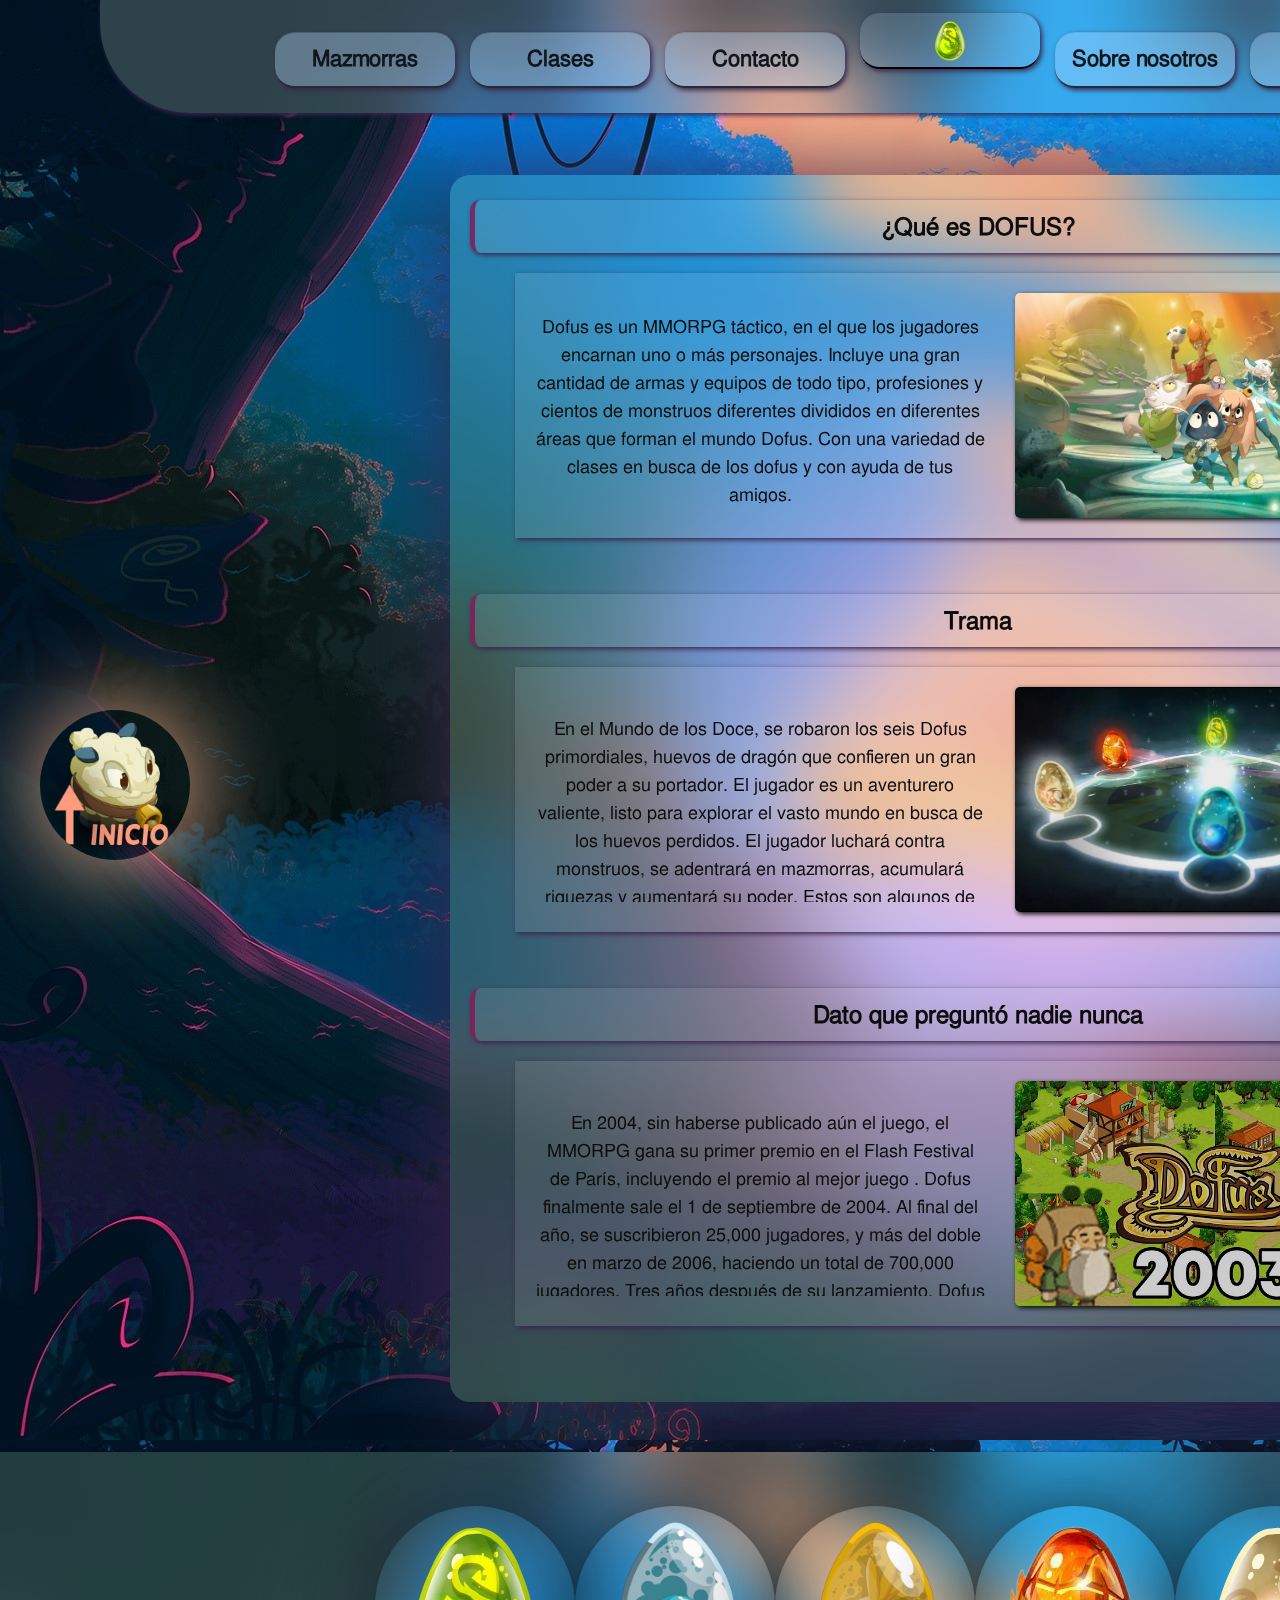
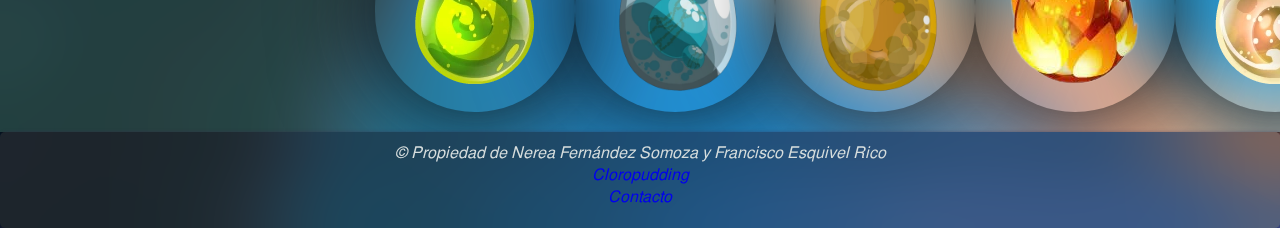
==== html/index.html @ 12eeb6fb "Merge pull request #15 from franciscoesquivelrico/principal" ====
<!DOCTYPE html>
<html lang="en">
<head>
    <meta charset="UTF-8">
    <meta name="viewport" content="width=device-width, initial-scale=1.0">
    <title>Inicio</title>
    <link rel="stylesheet" href="../css/index.css">
    <link rel="icon" type="image/x-icon" href="../img/Dofus_Esmeralda.webp">
    <link rel="stylesheet" href="../css/cssComun.css">
    <link rel="stylesheet" href="../css/animacionDofus.css">
    <script type="text/Javascript" src="../javascript/index.js"></script>
</head>
<body>
    <div id="navDiv">
        <nav>
            <ul id="navUL">
                <li><a class="navButton"  href="./mazmorras.html"><span class="spanNav">Mazmorras</span></a></li>
                <li><a class="navButton"  href="./clases.html">Clases</a></li>
                <li><a class="navButton"  href="./contacto.html">Contacto</a></li>
                <li><a id = "navButtonImagen"  href="./index.html"><img id="navImg" src="../img/Dofuses/Dofus_Esmeralda.webp" alt=""></a></li>
                <li><a class="navButton"  href="./quienessomos.html">Sobre nosotros</a></li>
                <li><a class="navButton"  href="./registro.html">Registrarse</a></li>
                <li><a class="navButton"  href="./inicioSesion.html">Iniciar sesión</a></li>
            </ul>
        </nav>
    </div>
    <div id="mainDiv">
      
        <div id="divQueEsDofus" class="marginDiv">
            <h1 id="h1_QueEsDofus">¿Qué es DOFUS?</h1>
            <div id="textoMasImagen1" class="textoMasImagen">
                <div id="textoDiv1" class="textoDiv">
                    <span id="p1">
                        Dofus es un MMORPG táctico, en el que los jugadores encarnan uno o más personajes. Incluye una gran cantidad de armas y equipos de todo tipo, profesiones y cientos de monstruos diferentes divididos en diferentes áreas que forman el mundo Dofus. Con una variedad de clases en busca de los dofus y con ayuda de tus amigos.
                    </span>
                </div>
                <img id="imagenIndex1" class="imagenIndex" src="../img/imgIndex.jpg" alt="ImagenDofusAlgunosPersonajes">
            </div>
        </div>
        
        <div id="divLore" class="marginDiv">
            <h1 id="h1_Lore">Trama</h1>
            <div id="textoMasImagen2" class="textoMasImagen">
                <div id="textoDiv2" class="textoDiv">
                    <p id="p2">
                        En el Mundo de los Doce, se robaron los seis Dofus primordiales, huevos de dragón que confieren un gran poder a su portador. El jugador es un aventurero valiente, listo para explorar el vasto mundo en busca de los huevos perdidos. El jugador luchará contra monstruos, se adentrará en  mazmorras, acumulará riquezas y aumentará su poder. Estos son algunos de los desafíos que le esperarán en Dofus. 
                    </p>
                </div>
                <img id="imagenIndex2" class="imagenIndex" src="../img/Six_Dofus.webp" alt="ImagenSeisDofusPrimordiales">
            </div>
        </div>

        <div id="divLore" class="marginDiv">
            <h1 id="h1_Lore">Dato que preguntó nadie nunca</h1>
            <div id="textoMasImagen2" class="textoMasImagen">
                <div id="textoDiv2" class="textoDiv">
                    <p id="p2">
                        En 2004, sin haberse publicado aún el juego, el MMORPG gana su primer premio en el Flash Festival de París, incluyendo el premio al mejor juego . Dofus finalmente sale el 1 de septiembre de 2004. Al final del año, se suscribieron 25,000 jugadores, y más del doble en marzo de 2006, haciendo un total de 700,000 jugadores. Tres años después de su lanzamiento, Dofus tiene tres millones de jugadores y un incremento mensual del 20%.
                    </p>
                </div>
                <img id="imagenIndex3" class="imagenIndex" src="../img/Dofus2003" alt="ImagenDofus2003">
            </div>
        </div>
    </div>

    <div id="indexADiv">
        <a id="indexA" href="../html/index.html"><img id="indexAImg" src="../img/Boluto.png" alt=""></a>
    </div>
    

    <div id="containerDofuses">
        <div id="margenDofus" class="dofus bounce"><img src="../img/Dofuses/Dofus_Esmeralda.webp" alt=""></div>
        <div class="dofus bounce"><img class="tamañoDofus" src="../img/Dofuses/480px-Dofus_Turquesa.png" alt=""></div>
        <div class="dofus bounce"><img class="tamañoDofus" src="../img/Dofuses/Dofus_Ocre.png" alt=""></div>
        <div class="dofus bounce"><img class="tamañoDofus" src="../img/Dofuses/Dofus_Purpura.png" alt=""></div>
        <div class="dofus bounce"><img class="tamañoDofus" src="../img/Dofuses/Dofus_Marfil.webp" alt=""></div>
        <div class="dofus bounce"><img class="tamañoDofus" src="../img/Dofuses/Dofus_ebano.webp" alt=""></div>
    </div>

    <footer>
        <address class="adress">
            © Propiedad de Nerea Fernández Somoza y Francisco Esquivel Rico<br>
            <a href="https://site.educa.madrid.org/ies.villablanca.madrid/">Cloropudding</a> <br>
            <a href="mailto:franciscoesquivel032@gmail.com">Contacto</a>
        </address>
    </footer>
</body>
</html>
---- css/index.css ----
.imagenIndex{
    width: 400px;
    float: right;
    position: relative;
    box-shadow: 2px 2px 5px;
    border-radius: 5px 5px 5px;
}

#mainDiv{
    text-align: center;
    padding-bottom: 20px;
    padding-top: 5px;
    margin-bottom: 50px;
}

#textoDiv1{
    margin-top: 20px;
    height: 190px;
}

.textoDiv{
    width: 450px;
    position: absolute;
    margin-left: 20px;
    overflow-y: visible;
    overflow-y: scroll;
    height: 205px;
    margin-top: 10px;
    padding-right: 10px;
}

.textoMasImagen{
    align-content: center;
    display: inline-block;
    width: 900px;
    height: 225px;
    box-shadow: 2px 2px 5px #3b264d;
    background-color: rgba(248, 255, 255, 0.1);
    line-height: 28px;
    font-size: 18px;
    padding-top: 20px;
    padding-bottom: 20px;
    padding-right: 20px;
}

.marginDiv{
    margin-bottom: 50px;
}

h1{
    box-shadow: 2px 2px 5px #3b264d;
    margin: 20px;
    background-color: rgba(248, 255, 255, 0.1);
    font-size:x-large;
    border-left: 5px solid rgba(129, 27, 87, 0.856);
    padding: 10px;
    border-radius: 10px 10px 2px;
}

.imagenIndex:hover{
    transform: scale(1.02);
}

#imagenIndex3{
    filter: brightness(80%);
}
---- css/cssComun.css ----
@font-face {
    font-family: "FreeSans";
    src: url(../fonts/FreeSans.ttf);
 }

body{
    background-image: url(../img/fondoArboles.jpg);
    background-size: auto;
    margin: 0;
    color: #0c0c0c;
    font-family: "FreeSans";
}

ul{
    list-style: none;
    padding: 0px;
    margin-top: 10px;
}

li{
    box-shadow: 2px 2px 5px #3b264d;
    margin: 5px;
    display: inline-block;
    width: 180px;
    height: 54px;
    border-radius: 20px;
    border-bottom: solid 2px black;
    background-color: rgba(185, 221, 255, 0.2);
}

.navButton{
    display: inline-block;
    width: 180px;
    height: 45px;
    border-radius: 20px;
    background-color: rgba(185, 221, 255, 0.2);
    padding-top: 10px;
    margin-top: 0.5px;
}

#navButtonImagen{
    display: inline-block;
    width: 180px;
    height: 51px;
    border-radius: 20px;
    padding-top: 2px;
    margin-top: 0.5px;
}

.navButton:hover{
    transform:translateY(-1px);
    background-color:rgba(22, 89, 94, 0.6);
    color: white;
}

.navButtonImagen:hover{
    transform:translateY(-1px);
    background-color:rgba(22, 89, 94, 0.6);
    color: white;
}

li:hover{
    transform:translateY(-4px);
    background-color:rgba(22, 89, 94, 0.6);
    color: white;
}

#navUL{
    height: 54px;
    display: inline;
}

#navDiv{
    font-size: large;
    background-size: cover;
    top: 0;
    position: fixed;
    z-index: 1;
    backdrop-filter: blur(40px);
    text-align: center;
    box-shadow: 2px 2px 5px #3b264d;
    margin-bottom:50px;
    padding-bottom: 20px;
    padding-top: 8px;
    background-color: rgba(231, 252, 233, 0.2);
    border-radius: 0px 0px 90px 90px;
    width: 1700px;
    margin-left: 100px;
}

#navImg{
    width: 50px;
}

#mainDiv{
    margin-top: 175px;
    width: 1050px;
    margin-left: 450px;
    background-color: rgba(170, 236, 178, 0.2);
    border-radius: 20px;
    box-shadow: 5px 5px 100px #3b264d;
    backdrop-filter: blur(40px);
}

.navButton{
    color: #10161b;
    font-size: larger;
    font-weight: bold;
}

#navImg:hover{
    transform: scale(1.06);
}

a{
    text-decoration: none;
}

footer{
    color: rgb(214, 221, 221);
    backdrop-filter: blur(40px);
    text-align: center;
    box-shadow: 2px 2px 5px #3b264d;
    padding-bottom: 20px;
    border-radius: 5px;
    padding-top: 10px;
    background-color: rgb(56, 56, 56, 0.5);
}

#indexAImg:hover{
    transform: scale(1.05);
}

#indexAImg{
    width: 150px;
    position: fixed;
    left: 40px;
    bottom: 40px;
    z-index: 1;
    border-radius: 200px;
    box-shadow: 2px 2px 100px #ffb48d;

}
---- css/animacionDofus.css ----
#containerDofuses {
    background-image: url(https://media.giphy.com/media/v1.Y2lkPTc5MGI3NjExejZhN3p2eGVhaWdoM2hucXlsc2x1NWhkMWVjbnNtMmNvNDVoYmIxcCZlcD12MV9pbnRlcm5hbF9naWZfYnlfaWQmY3Q9Zw/kHByu1FgLQdjtdQVQA/giphy.gif);
    background-size: cover;
    display: flex;
    height: 260px;
    width: 100%;
    background-color: rgba(170, 236, 178, 0.2);
    box-shadow: 2px 2px 5px;
    backdrop-filter: blur(40px);
    padding-bottom: 20px;
}
.dofus {
    filter: brightness(1);
    border-radius: 200px;
    box-shadow: 1px 1px 100px;
    align-self: flex-end;
    animation-duration: 1.5s;
    animation-iteration-count: infinite;
    transform-origin: bottom;
}
.bounce:hover {
    animation-name: bounce;
    animation-timing-function: ease;
}
@keyframes bounce {
  0%   { transform: translateY(0); }
  50%  { transform: translateY(-50px); }
  100% { transform: translateY(0); }
}

#margenDofus{
    margin-left: 375px;
}

.tamañoDofus{
    width: 200px;
    height: 200px;
}
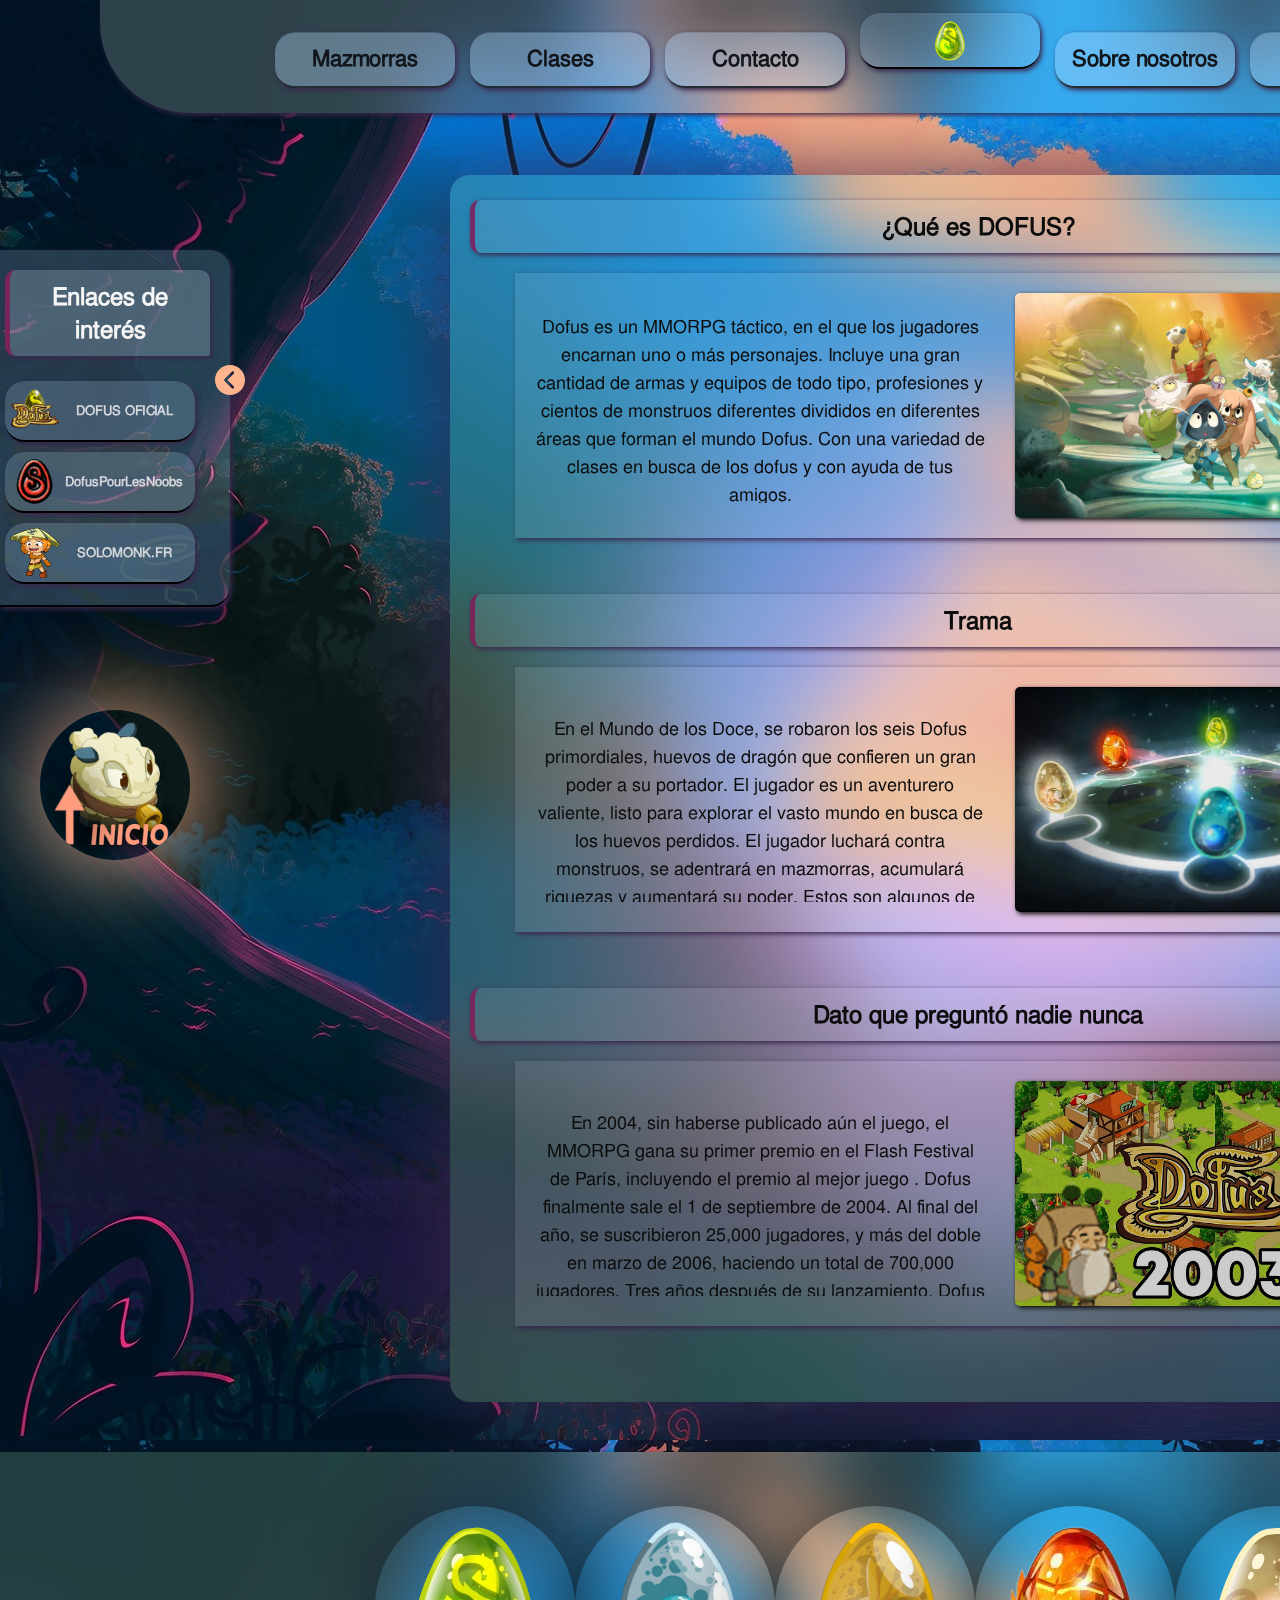
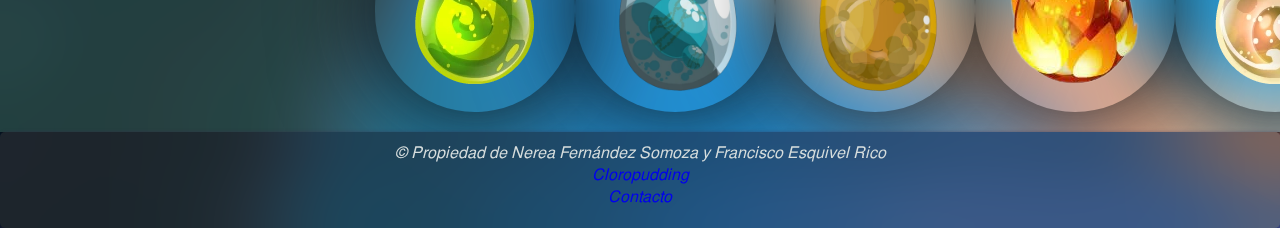
==== commit 91d16813: "ADDED index.html sidebar" ====
--- a/html/index.html
+++ b/html/index.html
@@ -24,6 +24,35 @@
             </ul>
         </nav>
     </div>
+
+    <div id="sidebar">
+        <h1 id="headerSidebar">Enlaces de interés</h1>
+        <ul id="ulSidebar">
+            <a href="">
+                <li class="liSidebar">
+                    <div class="divImgSidebar"><img class="imgSidebar" src="../img/MenuDesplegable/DOFUS.png" alt=""></div>
+                    <div class="divTextSidebar"><span class="spanSidebar">DOFUS OFICIAL</span></div>
+                </li>
+            </a>
+            <a href="">
+                <li class="liSidebar">
+                    <div class="divImgSidebar"><img class="imgSidebar" src="../img/MenuDesplegable/DOFUSPOURLESNOOBS-removebg-preview.png" alt="">
+                    </div>
+                    <div class="divTextSidebar"><span class="spanSidebar">DofusPourLesNoobs</span></div>
+                </li>
+            </a>
+            <a href="">
+                <li class="liSidebar">
+                    <div class="divImgSidebar"><img class="imgSidebar" src="../img/MenuDesplegable/SOLOMONK.FR.png" alt=""></div>
+                    <div class="divTextSidebar"><span class="spanSidebar">SOLOMONK.FR</span></div>
+                </li>
+            </a>
+        </ul>
+        <div id="divLeftArrowSidebar" class="divLeftArrowSidebar">
+            <img class="arrowSidebar" id="leftArrowSidebar" src="../img/MenuDesplegable/left-arrow-svgrepo-com.svg" alt="">
+        </div>
+    </div>
+
     <div id="mainDiv">
       
         <div id="divQueEsDofus" class="marginDiv">
--- a/css/cssComun.css
+++ b/css/cssComun.css
@@ -140,4 +140,112 @@
     border-radius: 200px;
     box-shadow: 2px 2px 100px #ffb48d;
 
+}
+
+.imgSidebar{
+    width: 50px;
+    height: 50px;
+    display: inline-block;
+}
+
+.liSidebar{
+   padding: 5px;
+   padding-bottom: 0;
+}
+
+#headerSidebar{
+    color: whitesmoke;
+    text-align: center;
+    margin-left: 5px;
+    background-color: #c4daec3f;
+}
+
+#sidebar{
+    position: fixed;
+    left: 0px;
+    top: 250px;
+    z-index: 1;
+    border-radius: 0px 20px 20px 0px;
+    border-bottom: solid 2px black;
+    background-color: rgba(185, 221, 255, 0.2);
+    box-shadow: 2px 2px 5px #3b264d;
+    width: 230px;
+    color: #0c0c0c;
+    text-decoration: none;
+}
+
+.divTextSidebar{
+    display: inline-block;
+    width: 120px;
+    height: 45px;
+    text-align: center;
+    vertical-align: top;
+    justify-items: center;
+    margin-top: 13px;
+}
+
+.divImgSidebar{
+    display: inline-block;
+}
+
+.spanSidebar{
+    font-size: small;
+    text-align: center;
+    color: #d4d7da;
+    font-weight: bold;
+}
+
+.arrowSidebar{
+    width: 30px;
+}
+
+#divLeftArrowSidebar{
+    width: 30px;
+    position: absolute;
+    top: 115px;
+    right: -15px;
+}
+
+#leftArrowSidebar:hover, #divRightArrowSidebar:hover{
+    cursor: pointer;
+}
+
+.divRightArrowSidebar{
+    animation-duration: 1.5s;
+    animation-iteration-count: infinite;
+}
+
+@keyframes adelante{
+    0% { transform: translateX(0); }
+    50% { transform: translateX(15px); }
+    100% { transform: translateX(0); }
+}     
+
+.divRightArrowSidebar:hover {   
+    animation-name:adelante;   
+    animation-timing-function: ease;
+    cursor: pointer;   
+    transform:scale(1.1);
+}
+
+.divLeftArrowSidebar{   
+    animation-duration: 1.5s;
+    animation-iteration-count: infinite;
+}
+   
+@keyframes atras{   
+    0% { transform: translateX(0); }
+    50% { transform: translateX(-5px); }
+    100% { transform: translateX(0); }
+}
+
+.divLeftArrowSidebar:hover {   
+    animation-name:atras;
+    animation-timing-function: ease;
+    cursor: pointer;
+    transform:scale(1.1);
+}
+
+.imagenIndex:hover{
+    transform: scale(1.02);
 }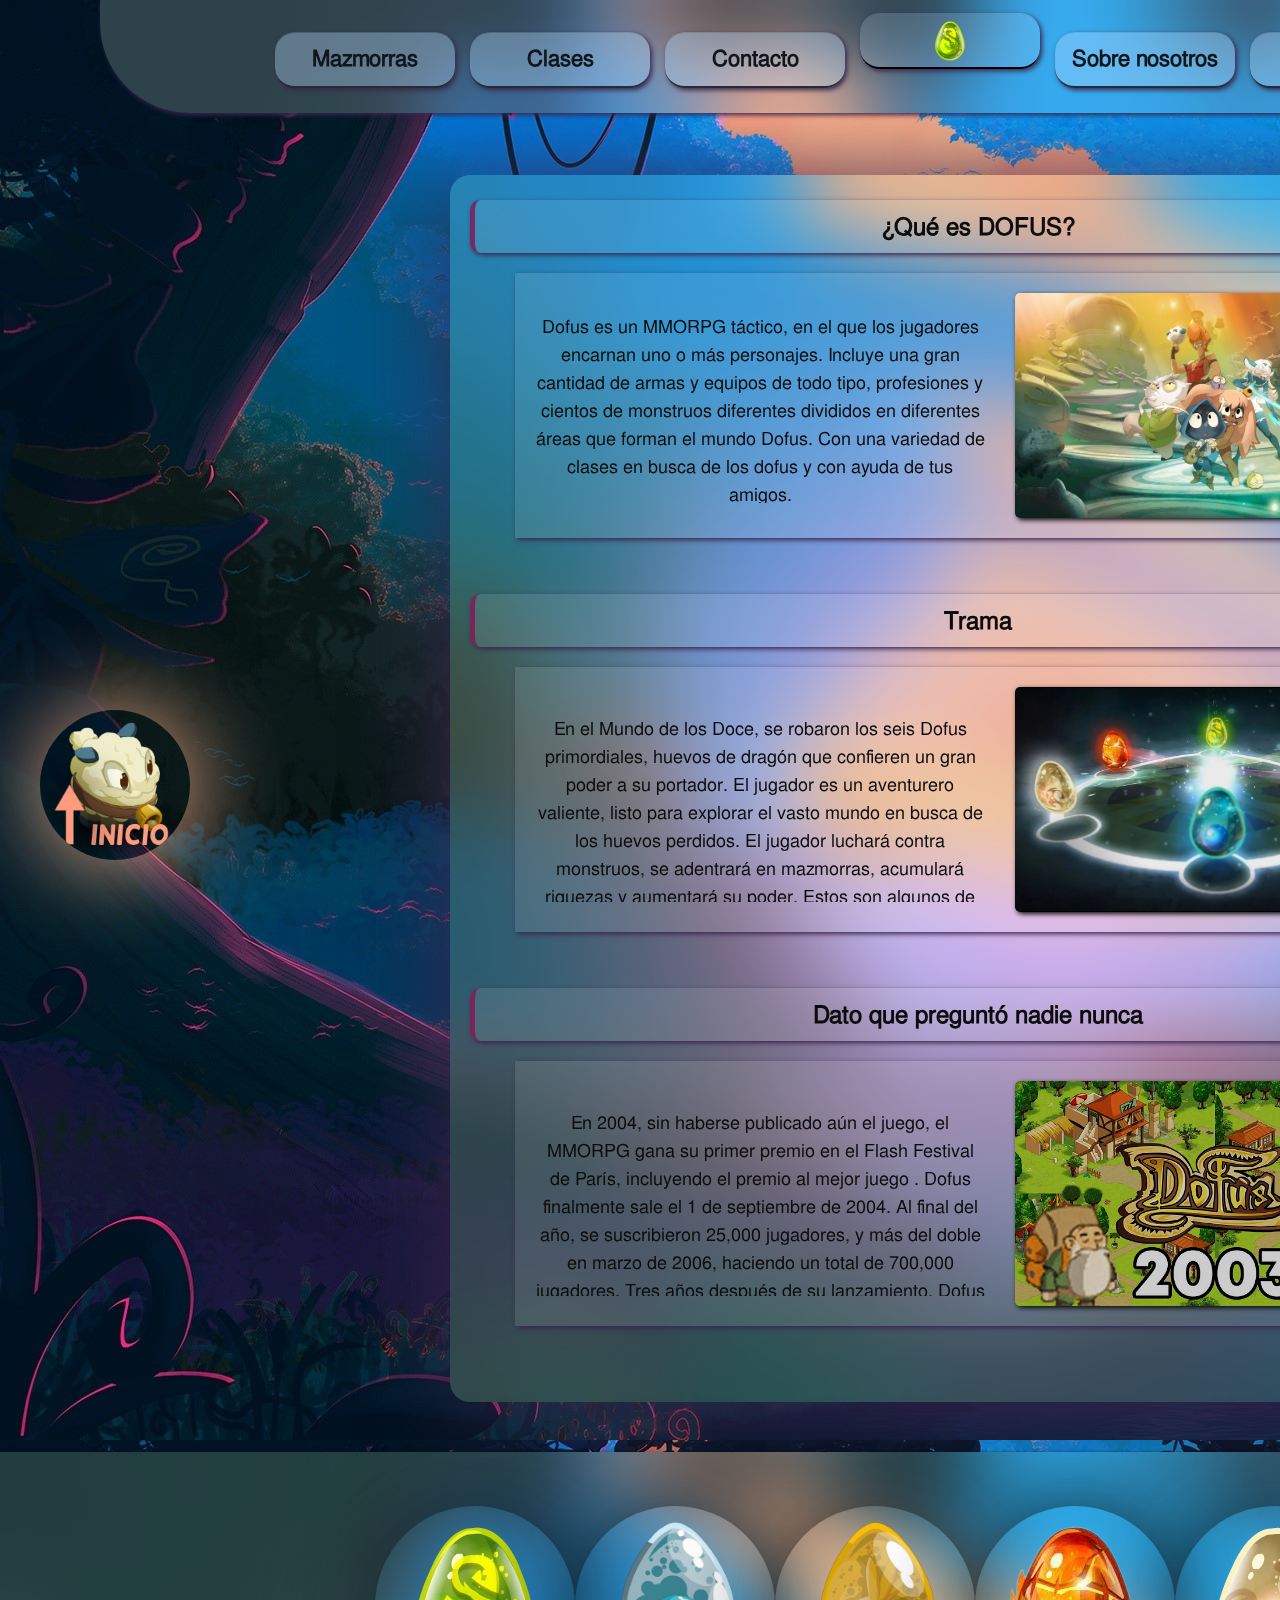
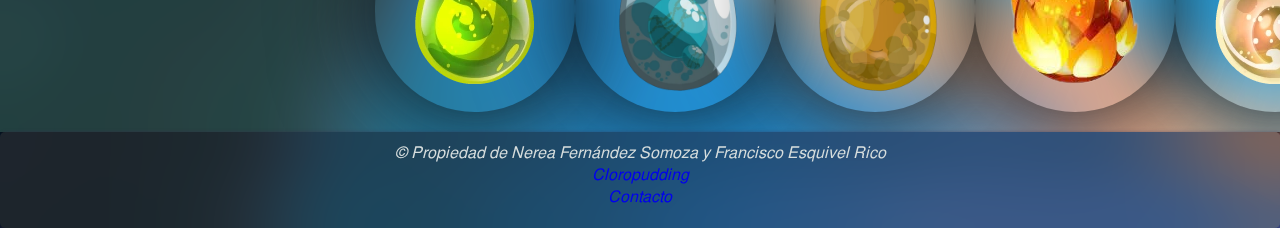
==== commit b0e9d83b: "CHANGEDD HTML_clases_recuperar_index_inicioSesion_mazmorras y CSS_recuperar_mazmorras_comun_indez_cl" ====
--- a/html/index.html
+++ b/html/index.html
@@ -5,7 +5,7 @@
     <meta name="viewport" content="width=device-width, initial-scale=1.0">
     <title>Inicio</title>
     <link rel="stylesheet" href="../css/index.css">
-    <link rel="icon" type="image/x-icon" href="../img/Dofus_Esmeralda.webp">
+    <link rel="icon" type="image/x-icon" href="../img/Dofuses/Dofus_Esmeralda.webp">
     <link rel="stylesheet" href="../css/cssComun.css">
     <link rel="stylesheet" href="../css/animacionDofus.css">
     <script type="text/Javascript" src="../javascript/index.js"></script>
@@ -24,35 +24,6 @@
             </ul>
         </nav>
     </div>
-
-    <div id="sidebar">
-        <h1 id="headerSidebar">Enlaces de interés</h1>
-        <ul id="ulSidebar">
-            <a href="">
-                <li class="liSidebar">
-                    <div class="divImgSidebar"><img class="imgSidebar" src="../img/MenuDesplegable/DOFUS.png" alt=""></div>
-                    <div class="divTextSidebar"><span class="spanSidebar">DOFUS OFICIAL</span></div>
-                </li>
-            </a>
-            <a href="">
-                <li class="liSidebar">
-                    <div class="divImgSidebar"><img class="imgSidebar" src="../img/MenuDesplegable/DOFUSPOURLESNOOBS-removebg-preview.png" alt="">
-                    </div>
-                    <div class="divTextSidebar"><span class="spanSidebar">DofusPourLesNoobs</span></div>
-                </li>
-            </a>
-            <a href="">
-                <li class="liSidebar">
-                    <div class="divImgSidebar"><img class="imgSidebar" src="../img/MenuDesplegable/SOLOMONK.FR.png" alt=""></div>
-                    <div class="divTextSidebar"><span class="spanSidebar">SOLOMONK.FR</span></div>
-                </li>
-            </a>
-        </ul>
-        <div id="divLeftArrowSidebar" class="divLeftArrowSidebar">
-            <img class="arrowSidebar" id="leftArrowSidebar" src="../img/MenuDesplegable/left-arrow-svgrepo-com.svg" alt="">
-        </div>
-    </div>
-
     <div id="mainDiv">
       
         <div id="divQueEsDofus" class="marginDiv">
--- a/css/index.css
+++ b/css/index.css
@@ -64,3 +64,19 @@
 #imagenIndex3{
     filter: brightness(80%);
 }
+
+
+.textoDiv::-webkit-scrollbar {
+    width: 12px;              
+}
+
+.textoDiv::-webkit-scrollbar-track {
+    background:rgba(129, 27, 87, 0.856);      
+    border-radius: 20px;    
+}
+  
+.textoDiv::-webkit-scrollbar-thumb {
+    background-color:#ffba90;  
+    border-radius: 20px;     
+    border: solid 1px black;
+}--- a/css/cssComun.css
+++ b/css/cssComun.css
@@ -142,110 +142,17 @@
 
 }
 
-.imgSidebar{
-    width: 50px;
-    height: 50px;
-    display: inline-block;
+body::-webkit-scrollbar {
+    width: 12px;              
 }
 
-.liSidebar{
-   padding: 5px;
-   padding-bottom: 0;
+body::-webkit-scrollbar-track {
+    background:rgba(129, 27, 87, 0.856);      
+
 }
-
-#headerSidebar{
-    color: whitesmoke;
-    text-align: center;
-    margin-left: 5px;
-    background-color: #c4daec3f;
-}
-
-#sidebar{
-    position: fixed;
-    left: 0px;
-    top: 250px;
-    z-index: 1;
-    border-radius: 0px 20px 20px 0px;
-    border-bottom: solid 2px black;
-    background-color: rgba(185, 221, 255, 0.2);
-    box-shadow: 2px 2px 5px #3b264d;
-    width: 230px;
-    color: #0c0c0c;
-    text-decoration: none;
-}
-
-.divTextSidebar{
-    display: inline-block;
-    width: 120px;
-    height: 45px;
-    text-align: center;
-    vertical-align: top;
-    justify-items: center;
-    margin-top: 13px;
-}
-
-.divImgSidebar{
-    display: inline-block;
-}
-
-.spanSidebar{
-    font-size: small;
-    text-align: center;
-    color: #d4d7da;
-    font-weight: bold;
-}
-
-.arrowSidebar{
-    width: 30px;
-}
-
-#divLeftArrowSidebar{
-    width: 30px;
-    position: absolute;
-    top: 115px;
-    right: -15px;
-}
-
-#leftArrowSidebar:hover, #divRightArrowSidebar:hover{
-    cursor: pointer;
-}
-
-.divRightArrowSidebar{
-    animation-duration: 1.5s;
-    animation-iteration-count: infinite;
-}
-
-@keyframes adelante{
-    0% { transform: translateX(0); }
-    50% { transform: translateX(15px); }
-    100% { transform: translateX(0); }
-}     
-
-.divRightArrowSidebar:hover {   
-    animation-name:adelante;   
-    animation-timing-function: ease;
-    cursor: pointer;   
-    transform:scale(1.1);
-}
-
-.divLeftArrowSidebar{   
-    animation-duration: 1.5s;
-    animation-iteration-count: infinite;
-}
-   
-@keyframes atras{   
-    0% { transform: translateX(0); }
-    50% { transform: translateX(-5px); }
-    100% { transform: translateX(0); }
-}
-
-.divLeftArrowSidebar:hover {   
-    animation-name:atras;
-    animation-timing-function: ease;
-    cursor: pointer;
-    transform:scale(1.1);
-}
-
-.imagenIndex:hover{
-    transform: scale(1.02);
+  
+body::-webkit-scrollbar-thumb {
+    background-color:#ffba90;    
+     
+    border: solid 1px black;
 }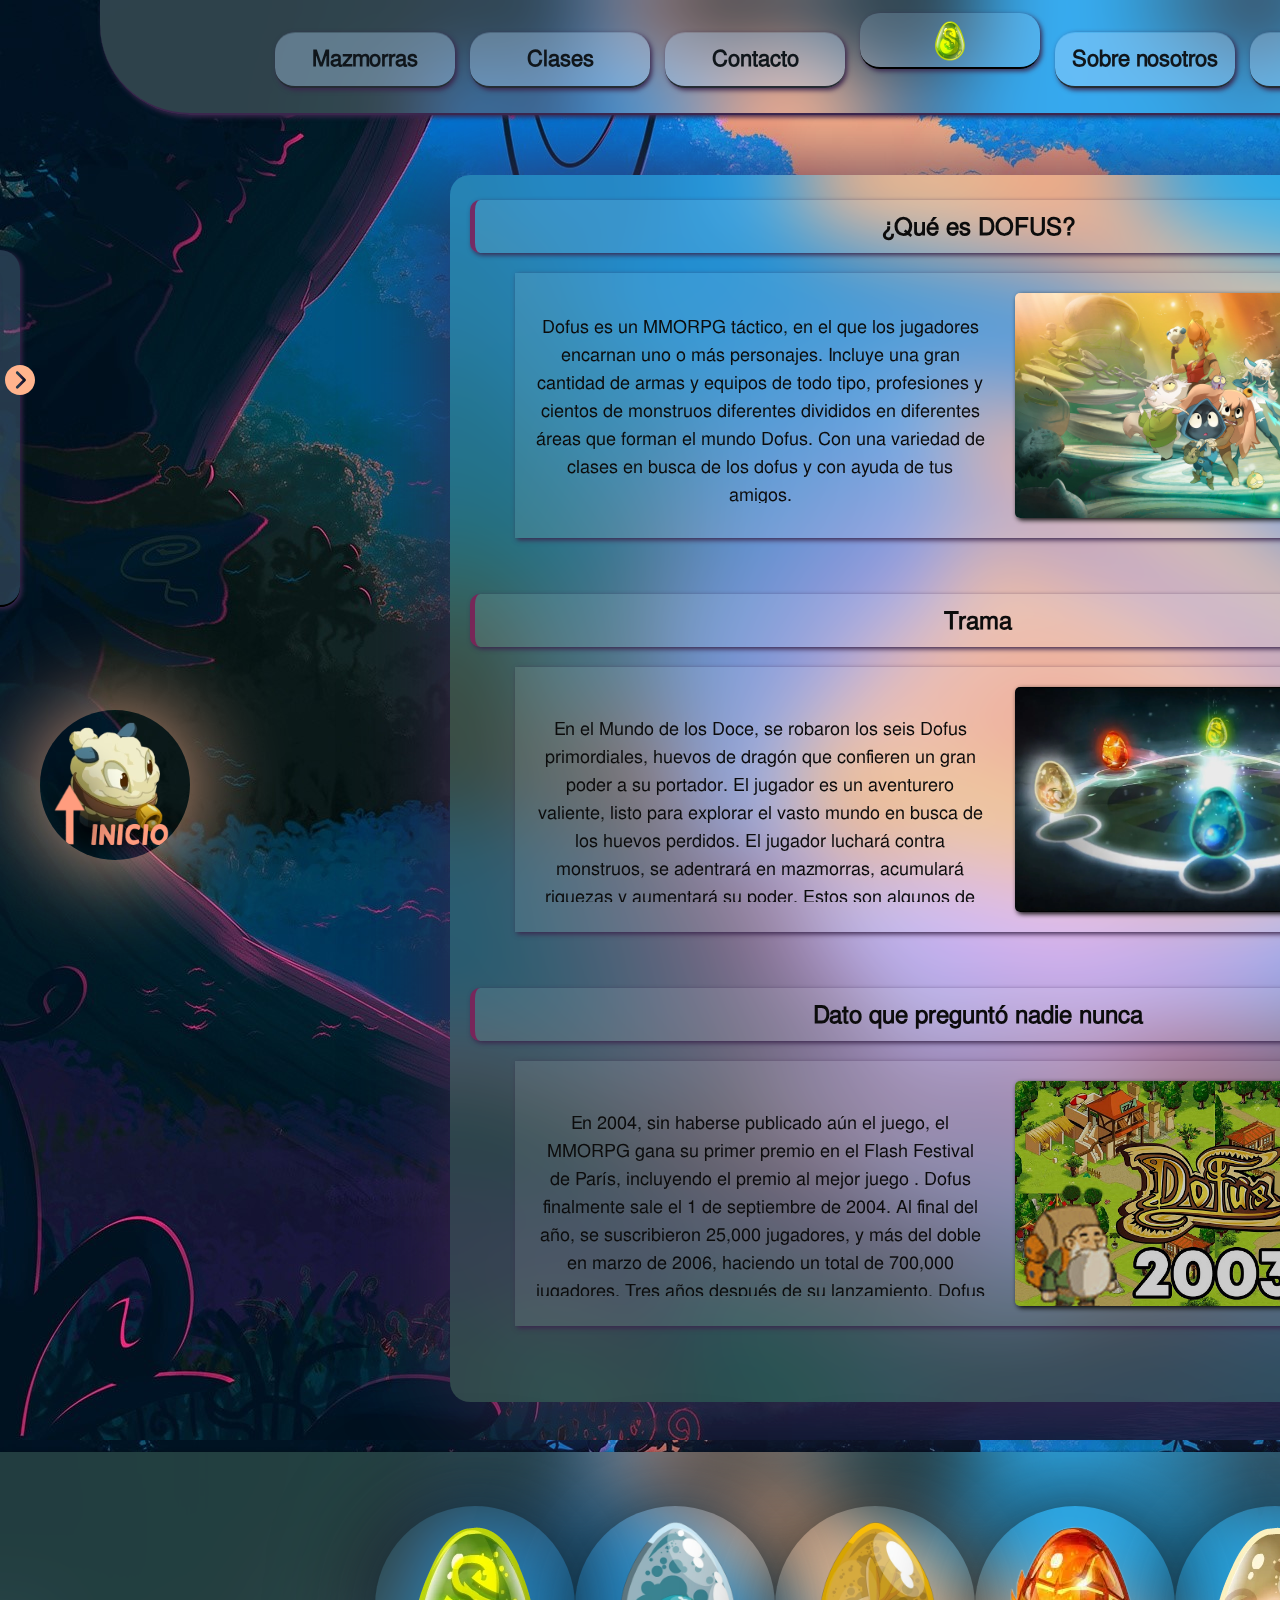
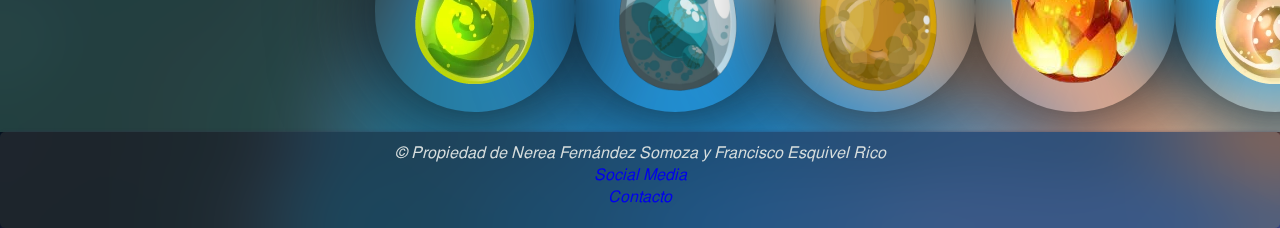
==== commit 644184dd: "ADDED contacto footer CHANGED_html_todos los footer con los links" ====
--- a/html/index.html
+++ b/html/index.html
@@ -5,7 +5,7 @@
     <meta name="viewport" content="width=device-width, initial-scale=1.0">
     <title>Inicio</title>
     <link rel="stylesheet" href="../css/index.css">
-    <link rel="icon" type="image/x-icon" href="../img/Dofuses/Dofus_Esmeralda.webp">
+    <link rel="icon" type="image/x-icon" href="../img/Dofus_Esmeralda.webp">
     <link rel="stylesheet" href="../css/cssComun.css">
     <link rel="stylesheet" href="../css/animacionDofus.css">
     <script type="text/Javascript" src="../javascript/index.js"></script>
@@ -24,6 +24,35 @@
             </ul>
         </nav>
     </div>
+
+    <div id="sidebar">
+        <h1 id="headerSidebar">Enlaces de interés</h1>
+        <ul id="ulSidebar">
+            <a class="aSidebar" href="https://www.google.com/url?sa=t&rct=j&q=&esrc=s&source=web&cd=&cad=rja&uact=8&ved=2ahUKEwjd49S-iquEAxX6g_0HHTFOBg4QFnoECAcQAQ&url=https%3A%2F%2Fwww.dofus.com%2Fes&usg=AOvVaw2b2_1wGguQKe4N0CH1Ayka&opi=89978449">
+                <li class="liSidebar">
+                    <div class="divImgSidebar"><img class="imgSidebar" src="../img/MenuDesplegable/DOFUS.png" alt=""></div>
+                    <div class="divTextSidebar"><span class="spanSidebar">DOFUS OFICIAL</span></div>
+                </li>
+            </a>
+            <a class="aSidebar" href="https://www.google.com/url?sa=t&rct=j&q=&esrc=s&source=web&cd=&cad=rja&uact=8&ved=2ahUKEwikoJLLiquEAxVO_bsIHZyqBI8QFnoECAYQAQ&url=https%3A%2F%2Fwww.dofuspourlesnoobs.com%2F&usg=AOvVaw2dJ81HYab4arX3ZNHcb44R&opi=89978449">
+                <li class="liSidebar">
+                    <div class="divImgSidebar"><img class="imgSidebar" src="../img/MenuDesplegable/DOFUSPOURLESNOOBS-removebg-preview.png" alt="">
+                    </div>
+                    <div class="divTextSidebar"><span class="spanSidebar">DofusPourLesNoobs</span></div>
+                </li>
+            </a>
+            <a class="aSidebar" href="https://www.google.com/url?sa=t&rct=j&q=&esrc=s&source=web&cd=&cad=rja&uact=8&ved=2ahUKEwi8o6DQiquEAxVQh_0HHaTwDuwQFnoECAcQAQ&url=https%3A%2F%2Fsolomonk.fr%2F&usg=AOvVaw071FfFk5n0tCf9mcoeMQar&opi=89978449">
+                <li class="liSidebar">
+                    <div class="divImgSidebar"><img class="imgSidebar" src="../img/MenuDesplegable/SOLOMONK.FR.png" alt=""></div>
+                    <div class="divTextSidebar"><span class="spanSidebar">SOLOMONK.FR</span></div>
+                </li>
+            </a>
+        </ul>
+        <div id="divLeftArrowSidebar" class="divLeftArrowSidebar" onclick="sidebar()" >
+            <img class="arrowSidebar" id="leftArrowSidebar" src="../img/MenuDesplegable/left-arrow-svgrepo-com.svg" alt="">
+        </div>
+    </div>
+
     <div id="mainDiv">
       
         <div id="divQueEsDofus" class="marginDiv">
@@ -80,8 +109,8 @@
     <footer>
         <address class="adress">
             © Propiedad de Nerea Fernández Somoza y Francisco Esquivel Rico<br>
-            <a href="https://site.educa.madrid.org/ies.villablanca.madrid/">Cloropudding</a> <br>
-            <a href="mailto:franciscoesquivel032@gmail.com">Contacto</a>
+            <a href="../html/socialMedia.html">Social Media</a> <br>
+            <a href="../html/contactoFalso.html">Contacto</a>
         </address>
     </footer>
 </body>
--- a/css/index.css
+++ b/css/index.css
@@ -65,18 +65,3 @@
     filter: brightness(80%);
 }
 
-
-.textoDiv::-webkit-scrollbar {
-    width: 12px;              
-}
-
-.textoDiv::-webkit-scrollbar-track {
-    background:rgba(129, 27, 87, 0.856);      
-    border-radius: 20px;    
-}
-  
-.textoDiv::-webkit-scrollbar-thumb {
-    background-color:#ffba90;  
-    border-radius: 20px;     
-    border: solid 1px black;
-}--- a/css/cssComun.css
+++ b/css/cssComun.css
@@ -49,20 +49,20 @@
 
 .navButton:hover{
     transform:translateY(-1px);
-    background-color:rgba(22, 89, 94, 0.6);
-    color: white;
+    background-color:rgba#ffb48d;
+    color: #3b264d;
 }
 
 .navButtonImagen:hover{
     transform:translateY(-1px);
-    background-color:rgba(22, 89, 94, 0.6);
-    color: white;
+    background-color:#ffb48d;
+    color: #3b264d;
 }
 
 li:hover{
     transform:translateY(-4px);
-    background-color:rgba(22, 89, 94, 0.6);
-    color: white;
+    background-color:#ffb48d;
+    color: #3b264d;
 }
 
 #navUL{
@@ -86,6 +86,7 @@
     border-radius: 0px 0px 90px 90px;
     width: 1700px;
     margin-left: 100px;
+    border-bottom: #3b264d 2px solid;
 }
 
 #navImg{
@@ -126,6 +127,8 @@
     padding-top: 10px;
     background-color: rgb(56, 56, 56, 0.5);
 }
+
+
 
 #indexAImg:hover{
     transform: scale(1.05);
@@ -142,17 +145,132 @@
 
 }
 
-body::-webkit-scrollbar {
-    width: 12px;              
-}
-
-body::-webkit-scrollbar-track {
-    background:rgba(129, 27, 87, 0.856);      
-
-}
-  
-body::-webkit-scrollbar-thumb {
-    background-color:#ffba90;    
-     
-    border: solid 1px black;
+.imgSidebar{
+    width: 50px;
+    height: 50px;
+    display: inline-block;
+}
+
+
+
+.liSidebar{
+   padding: 5px;
+   padding-bottom: 0;
+}
+
+#headerSidebar{
+    color: whitesmoke;
+    text-align: center;
+    margin-left: 5px;
+    background-color: #c4daec3f;
+}
+
+#sidebar{
+    transition: transform 0.5s ease-in;
+    position: fixed;
+    left: -210px;
+    top: 250px;
+    z-index: 1;
+    border-radius: 0px 20px 20px 0px;
+    border-bottom: solid 2px black;
+    background-color: rgba(185, 221, 255, 0.2);
+    box-shadow: 2px 2px 5px #3b264d;
+    width: 230px;
+    color: #0c0c0c;
+    text-decoration: none;
+}
+
+.divTextSidebar{
+    display: inline-block;
+    width: 120px;
+    height: 45px;
+    text-align: center;
+    vertical-align: top;
+    justify-items: center;
+    margin-top: 13px;
+}
+
+.divImgSidebar{
+    display: inline-block;
+}
+
+.spanSidebar:hover, #headerSidebar:hover{
+    transform:translateY(-1px);
+    background-color:#ffb48d;
+    color: #3b264d;
+}
+
+.spanSidebar{
+    font-size: small;
+    text-align: center;
+    color: #ffffff;
+    font-weight: bold;
+}
+
+.arrowSidebar{
+    transform: rotate(180deg);
+    width: 30px;
+}
+
+#divLeftArrowSidebar{
+    width: 30px;
+    position: absolute;
+    top: 115px;
+    right: -15px;
+}
+
+#leftArrowSidebar:hover, #divRightArrowSidebar:hover{
+    cursor: pointer;
+}
+
+.divRightArrowSidebar{
+    animation-duration: 1.5s;
+    animation-iteration-count: infinite;
+}
+
+
+
+@keyframes adelante{
+    0% { transform: translateX(0); }
+    50% { transform: translateX(15px); }
+    100% { transform: translateX(0); }
+}     
+
+.divRightArrowSidebar:hover {   
+    animation-name:adelante;   
+    animation-timing-function: ease;
+    cursor: pointer;   
+    transform:scale(1.1);
+}
+
+.divLeftArrowSidebar{   
+    animation-duration: 1.5s;
+    animation-iteration-count: infinite;
+}
+   
+@keyframes atras{   
+    0% { transform: translateX(0); }
+    50% { transform: translateX(-5px); }
+    100% { transform: translateX(0); }
+}
+
+.divLeftArrowSidebar:hover {   
+    animation-name:atras;
+    animation-timing-function: ease;
+    cursor: pointer;
+    transform:scale(1.1);
+}
+
+.imagenIndex:hover{
+    transform: scale(1.02);
+}
+
+#headerSidebar{
+    box-shadow: 2px 2px 5px #3b264d;
+    margin-right: 25px;
+    background-color: rgba(248, 255, 255, 0.1);
+    font-size:x-large;
+    border-left: 5px solid rgba(129, 27, 87, 0.856);
+    padding: 10px;
+    border-radius: 10px 10px 2px;
 }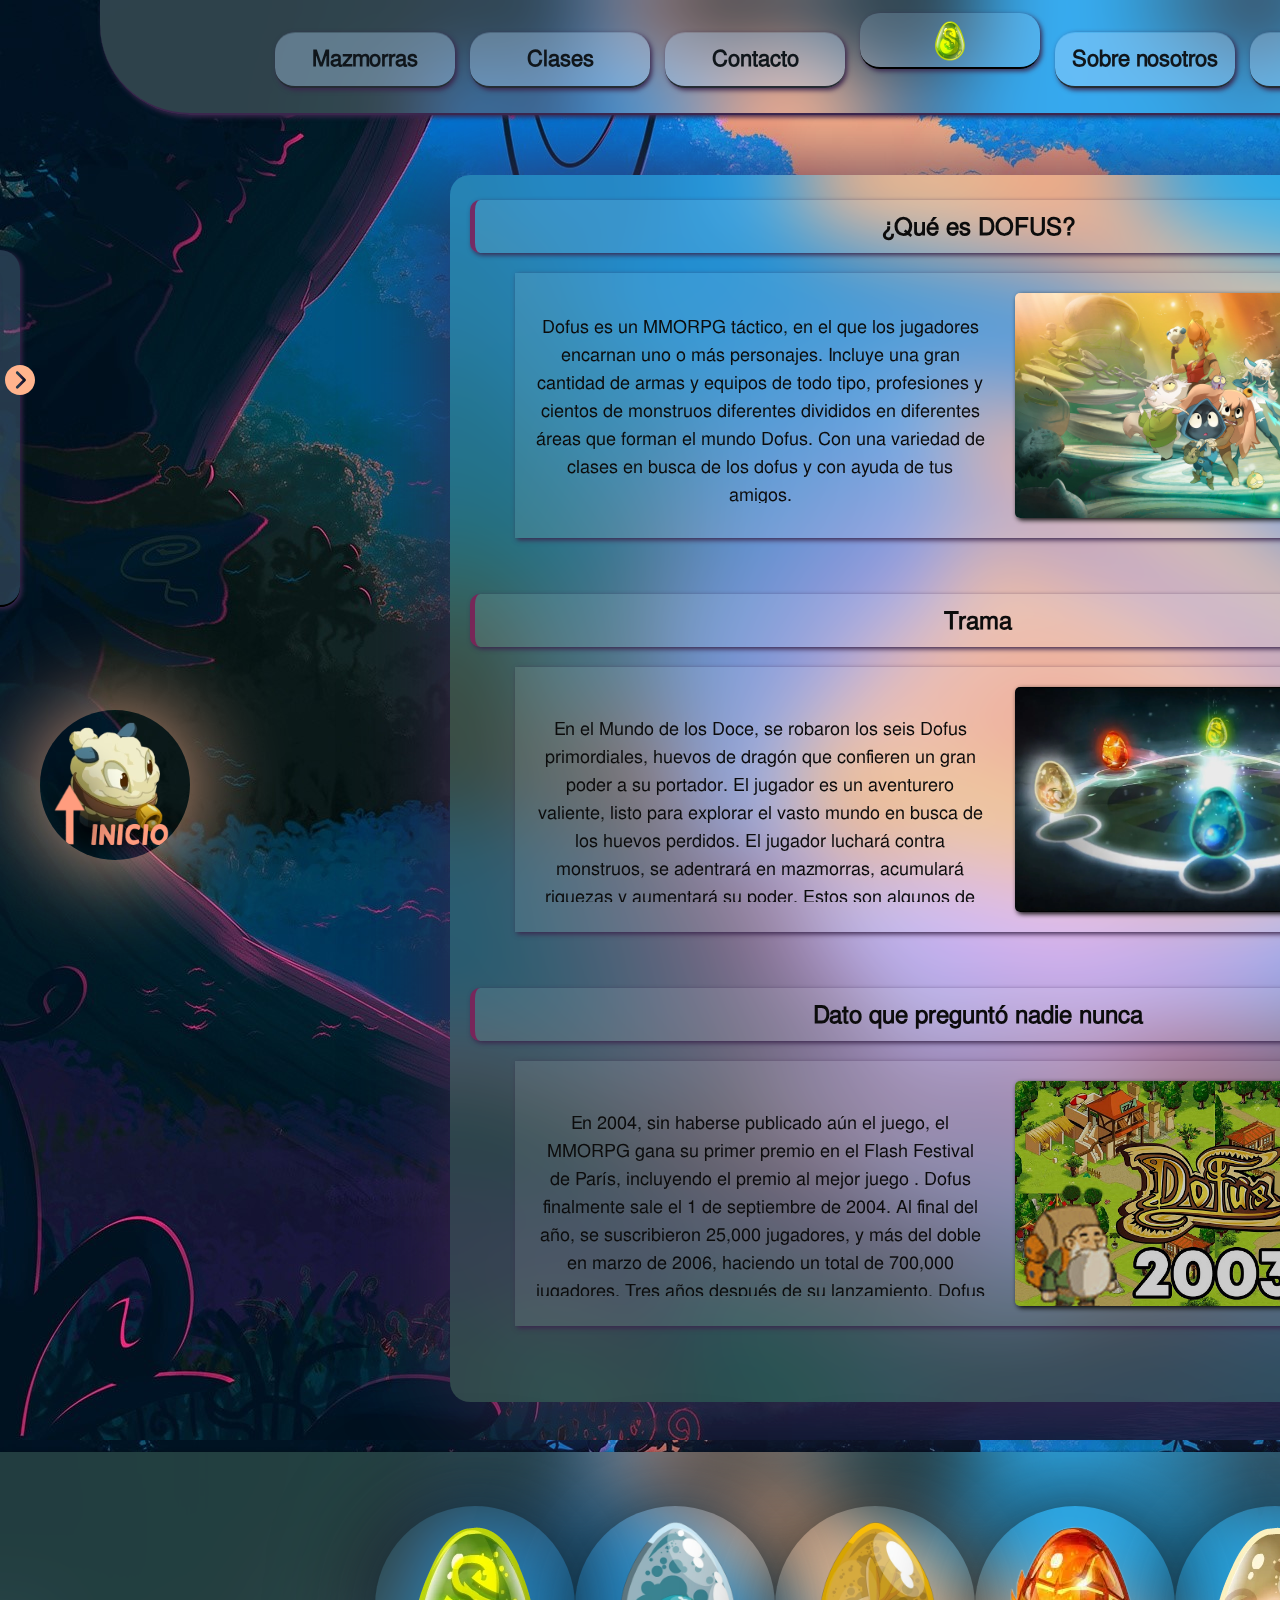
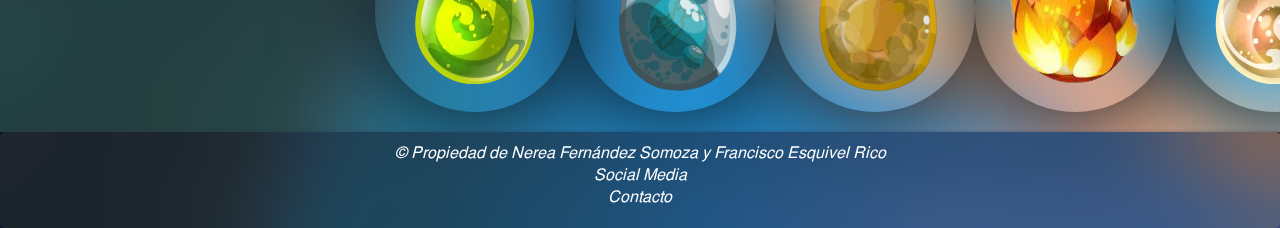
==== commit e934b94e: "CHANGED CSS_comun_letras blancas footer" ====
--- a/html/index.html
+++ b/html/index.html
@@ -109,8 +109,8 @@
     <footer>
         <address class="adress">
             © Propiedad de Nerea Fernández Somoza y Francisco Esquivel Rico<br>
-            <a href="../html/socialMedia.html">Social Media</a> <br>
-            <a href="../html/contactoFalso.html">Contacto</a>
+            <a class="aFooter" href="../html/socialMedia.html">Social Media</a> <br>
+            <a class="aFooter" href="../html/contactoFalso.html">Contacto</a>
         </address>
     </footer>
 </body>
--- a/css/cssComun.css
+++ b/css/cssComun.css
@@ -118,7 +118,7 @@
 }
 
 footer{
-    color: rgb(214, 221, 221);
+    color: rgb(255, 255, 255);
     backdrop-filter: blur(40px);
     text-align: center;
     box-shadow: 2px 2px 5px #3b264d;
@@ -128,7 +128,9 @@
     background-color: rgb(56, 56, 56, 0.5);
 }
 
-
+.aFooter{
+    color: white;
+}
 
 #indexAImg:hover{
     transform: scale(1.05);
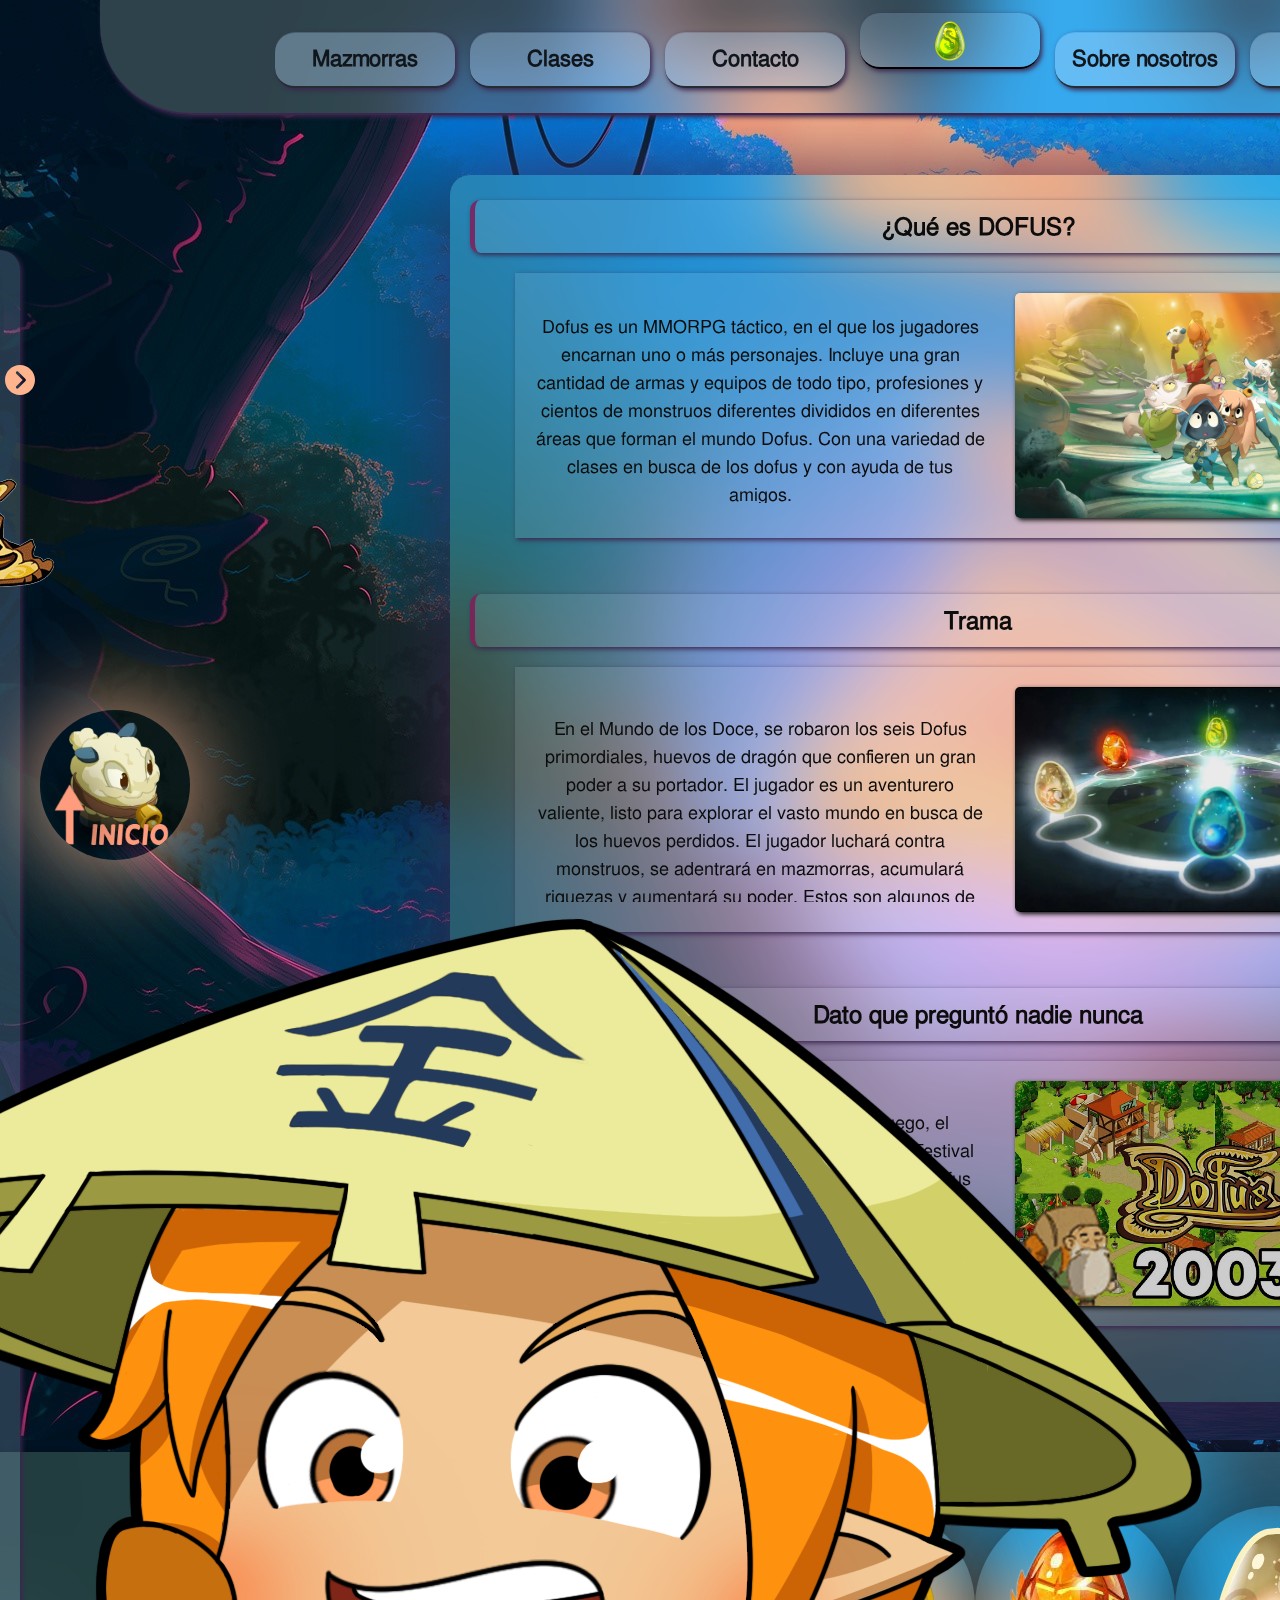
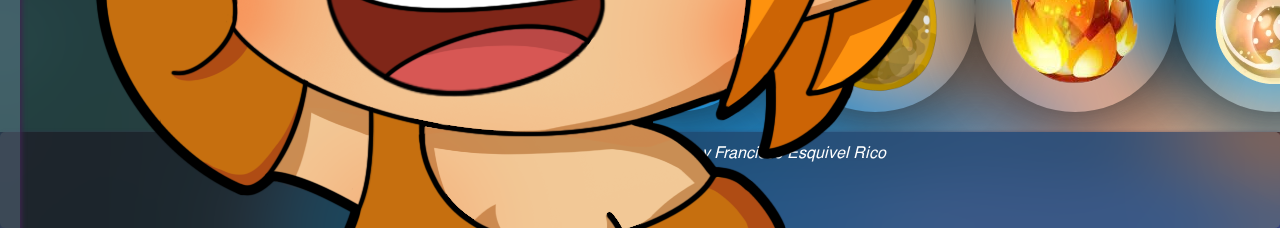
==== commit 6970623c: "commit proque me lo dice git" ====
--- a/html/index.html
+++ b/html/index.html
@@ -5,7 +5,7 @@
     <meta name="viewport" content="width=device-width, initial-scale=1.0">
     <title>Inicio</title>
     <link rel="stylesheet" href="../css/index.css">
-    <link rel="icon" type="image/x-icon" href="../img/Dofus_Esmeralda.webp">
+    <link rel="icon" type="image/x-icon" href="../img/Dofuses/Dofus_Esmeralda.webp">
     <link rel="stylesheet" href="../css/cssComun.css">
     <link rel="stylesheet" href="../css/animacionDofus.css">
     <script type="text/Javascript" src="../javascript/index.js"></script>
--- a/css/index.css
+++ b/css/index.css
@@ -65,3 +65,21 @@
     filter: brightness(80%);
 }
 
+<<<<<<< HEAD
+=======
+
+.textoDiv::-webkit-scrollbar {
+    width: 12px;              
+}
+
+.textoDiv::-webkit-scrollbar-track {
+    background:rgba(129, 27, 87, 0.856);      
+    border-radius: 20px;    
+}
+  
+.textoDiv::-webkit-scrollbar-thumb {
+    background-color:#ffba90;  
+    border-radius: 20px;     
+    border: solid 1px black;
+}
+>>>>>>> principal
--- a/css/cssComun.css
+++ b/css/cssComun.css
@@ -147,6 +147,7 @@
 
 }
 
+<<<<<<< HEAD
 .imgSidebar{
     width: 50px;
     height: 50px;
@@ -275,4 +276,19 @@
     border-left: 5px solid rgba(129, 27, 87, 0.856);
     padding: 10px;
     border-radius: 10px 10px 2px;
+=======
+body::-webkit-scrollbar {
+    width: 12px;              
+}
+
+body::-webkit-scrollbar-track {
+    background:rgba(129, 27, 87, 0.856);      
+
+}
+  
+body::-webkit-scrollbar-thumb {
+    background-color:#ffba90;    
+     
+    border: solid 1px black;
+>>>>>>> principal
 }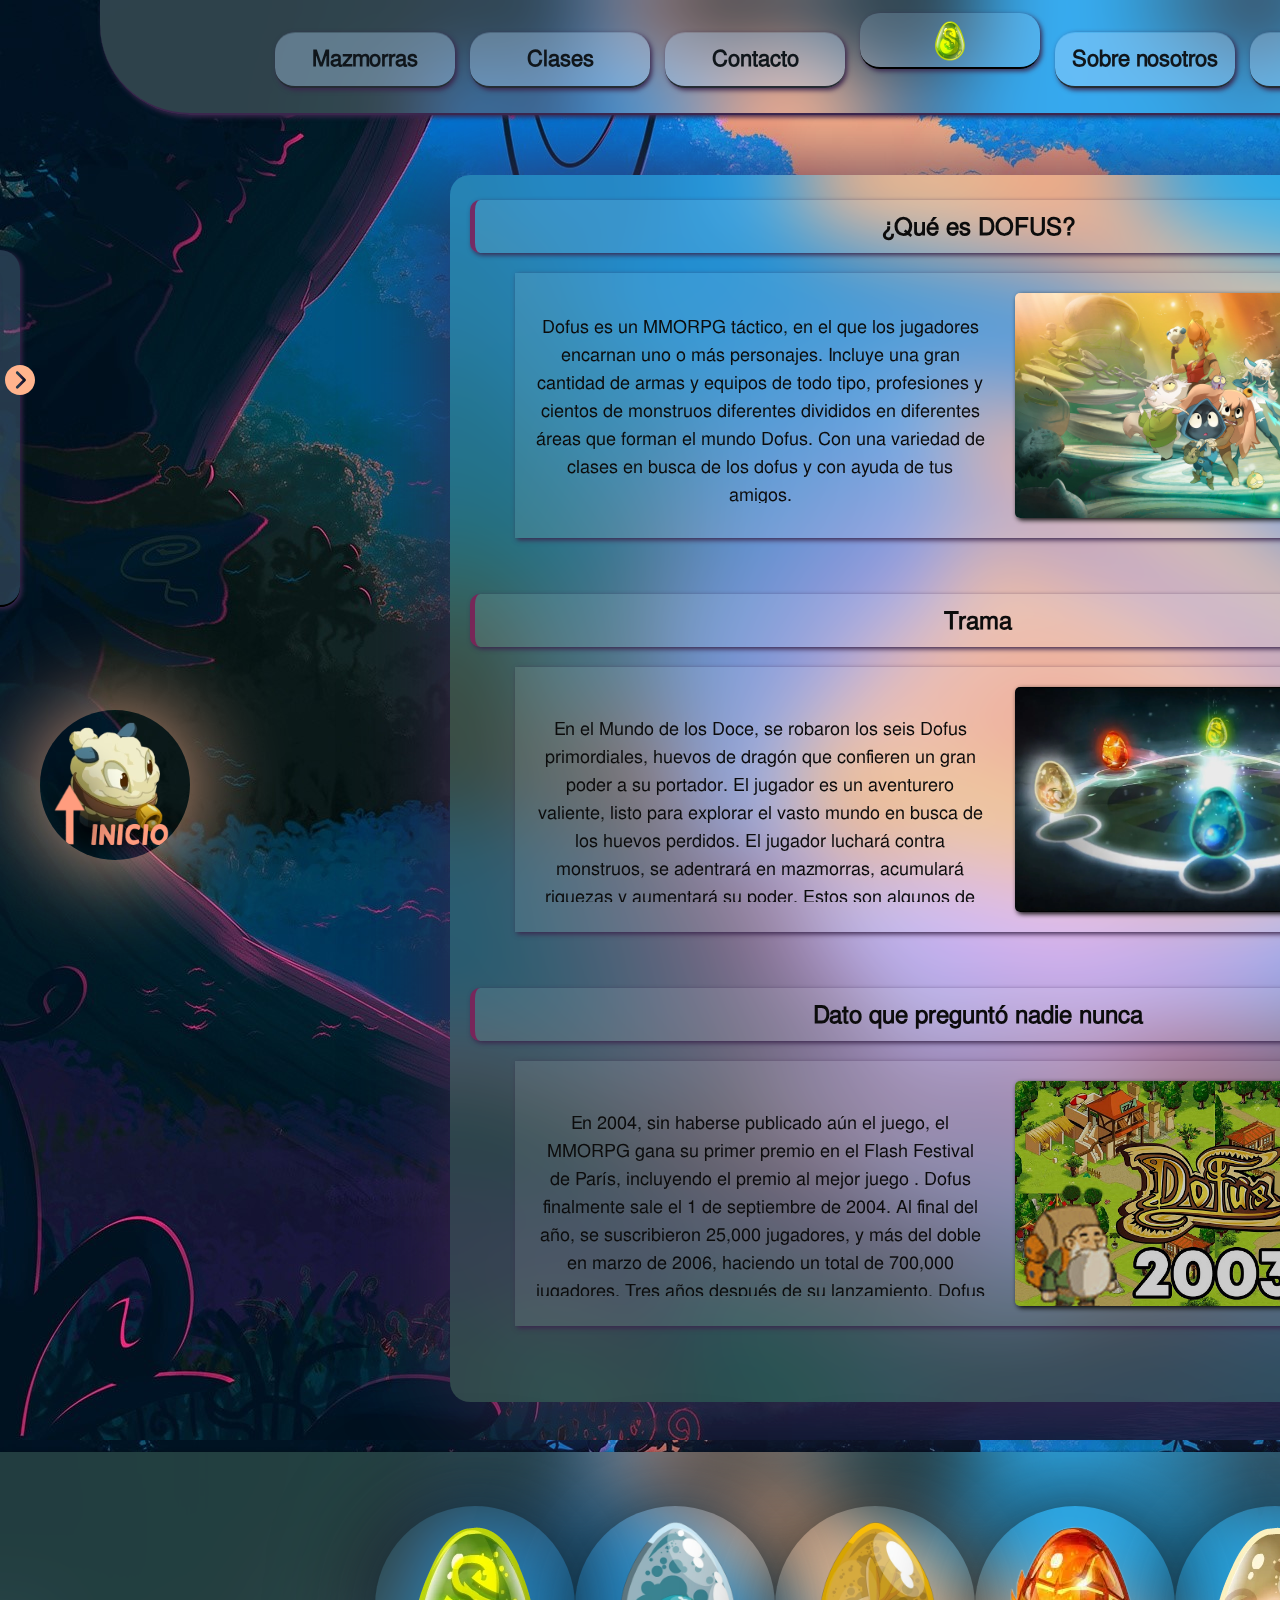
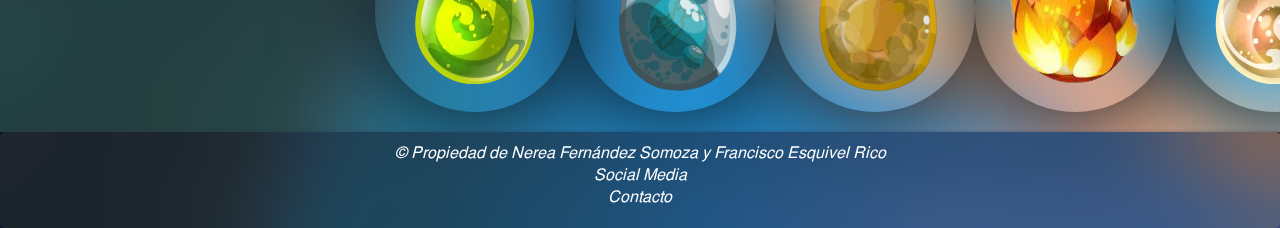
==== commit 020eee9b: "commit prueba casa" ====
--- a/html/index.html
+++ b/html/index.html
@@ -49,7 +49,7 @@
             </a>
         </ul>
         <div id="divLeftArrowSidebar" class="divLeftArrowSidebar" onclick="sidebar()" >
-            <img class="arrowSidebar" id="leftArrowSidebar" src="../img/MenuDesplegable/left-arrow-svgrepo-com.svg" alt="">
+            <img class="arrowSidebar" id="leftArrowSidebar" src="../img/MenuDesplegable/right-arrow-svgrepo-com.svg" alt="">
         </div>
     </div>
 
--- a/css/index.css
+++ b/css/index.css
@@ -65,8 +65,6 @@
     filter: brightness(80%);
 }
 
-<<<<<<< HEAD
-=======
 
 .textoDiv::-webkit-scrollbar {
     width: 12px;              
@@ -82,4 +80,3 @@
     border-radius: 20px;     
     border: solid 1px black;
 }
->>>>>>> principal
--- a/css/cssComun.css
+++ b/css/cssComun.css
@@ -147,7 +147,6 @@
 
 }
 
-<<<<<<< HEAD
 .imgSidebar{
     width: 50px;
     height: 50px;
@@ -211,7 +210,7 @@
 }
 
 .arrowSidebar{
-    transform: rotate(180deg);
+  
     width: 30px;
 }
 
@@ -224,44 +223,6 @@
 
 #leftArrowSidebar:hover, #divRightArrowSidebar:hover{
     cursor: pointer;
-}
-
-.divRightArrowSidebar{
-    animation-duration: 1.5s;
-    animation-iteration-count: infinite;
-}
-
-
-
-@keyframes adelante{
-    0% { transform: translateX(0); }
-    50% { transform: translateX(15px); }
-    100% { transform: translateX(0); }
-}     
-
-.divRightArrowSidebar:hover {   
-    animation-name:adelante;   
-    animation-timing-function: ease;
-    cursor: pointer;   
-    transform:scale(1.1);
-}
-
-.divLeftArrowSidebar{   
-    animation-duration: 1.5s;
-    animation-iteration-count: infinite;
-}
-   
-@keyframes atras{   
-    0% { transform: translateX(0); }
-    50% { transform: translateX(-5px); }
-    100% { transform: translateX(0); }
-}
-
-.divLeftArrowSidebar:hover {   
-    animation-name:atras;
-    animation-timing-function: ease;
-    cursor: pointer;
-    transform:scale(1.1);
 }
 
 .imagenIndex:hover{
@@ -276,7 +237,8 @@
     border-left: 5px solid rgba(129, 27, 87, 0.856);
     padding: 10px;
     border-radius: 10px 10px 2px;
-=======
+}
+
 body::-webkit-scrollbar {
     width: 12px;              
 }
@@ -290,5 +252,4 @@
     background-color:#ffba90;    
      
     border: solid 1px black;
->>>>>>> principal
 }